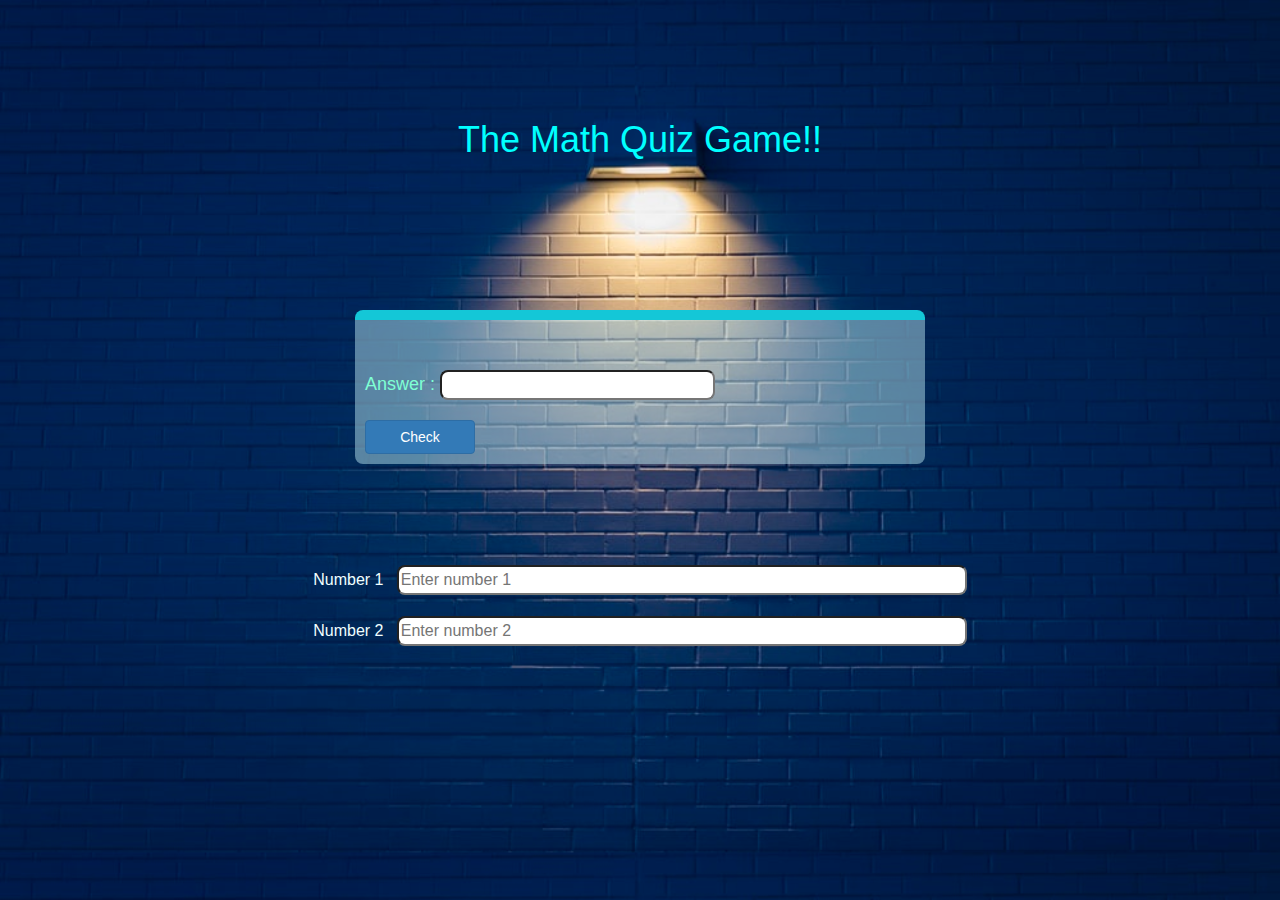
==== game_page.html @ feabd548 "Add files via upload" ====
<!DOCTYPE html>
<html>
<head>
	<title>Guess The Word</title>

<meta name="viewport" content="width=device-width, initial-scale=1">
<link rel="stylesheet" href="https://maxcdn.bootstrapcdn.com/bootstrap/3.4.0/css/bootstrap.min.css">
<script src="https://ajax.googleapis.com/ajax/libs/jquery/3.4.1/jquery.min.js"></script>
<script src="https://maxcdn.bootstrapcdn.com/bootstrap/3.4.0/js/bootstrap.min.js"></script>

<link rel="stylesheet" type="text/css" href="style.css">
</head>
<body>

<div class="container">
	<center>
		<h1 style="color: cyan;">The Math Quiz Game!!</h1>

        <h3 id="player_question"></h3>
        <h3 id="player_answer"></h3>

        <h4 id="player1_name"></h4>
        <span id="player1_score"></span>

        <h4 id="player2_name"></h4>
        <span id="player2_score"></span>
        
      <div id="output" class="col-lg-6">

		<br>
		<br>

        <span id="span_ans">Answer : <input type="text" style="width:50%;" id="answer"></span>
		<br>
        <br>

        <button class="btn btn-primary" onclick="check()" style="width : 20%;">Check</button>
    </div>
<div>
    <h3><span id="no"> Number 1 &nbsp; <input type="text" style="width : 50%;" id="number1" placeholder="Enter number 1"></span></h3>
    <h3><span id="no"> Number 2 &nbsp; <input type="text" style="width : 50%;" id="number2" placeholder="Enter number 2"></span></h3>
</div>
	</center>
</div>

<script src="game_page.js"></script>
</body>
</html>
---- style.css ----
body
{
    background-image: url(background.jpg);
    background-size: cover;
    text-align: center;
}
h1
{
    color: antiquewhite; 
}
h2
{
    color: rgb(4, 88, 88);
    margin-top: 200px;
    padding-top: 20px;
}
input
{
    width: 300px;
    height: 30px;
    border-radius: 8px;
}
.login
{
    background-color: rgba(173, 216, 230, 0.521);
    background-size: 40% ;
    border-radius: 8px;
    border-style: none;
}
#output
{
    background: rgba(173, 216, 230, 0.521);
    border-radius: 8px;
    border-top: 10px solid rgb(20, 199, 215);
    padding : 10px;
    float: none;
    text-align: left;
    margin-top: 150px;
}
#span_ans
{
    color: aquamarine;
    font-size: large;

}
#player1_name
{
    text-align: left;
    color: rgb(208, 230, 249);
}
#player2_name
{
    text-align: left;
    color: rgb(208, 230, 249);
}
#no
{
    
    color: azure;
    font-size: medium;
}
div
{
    margin-top: 100px;
}
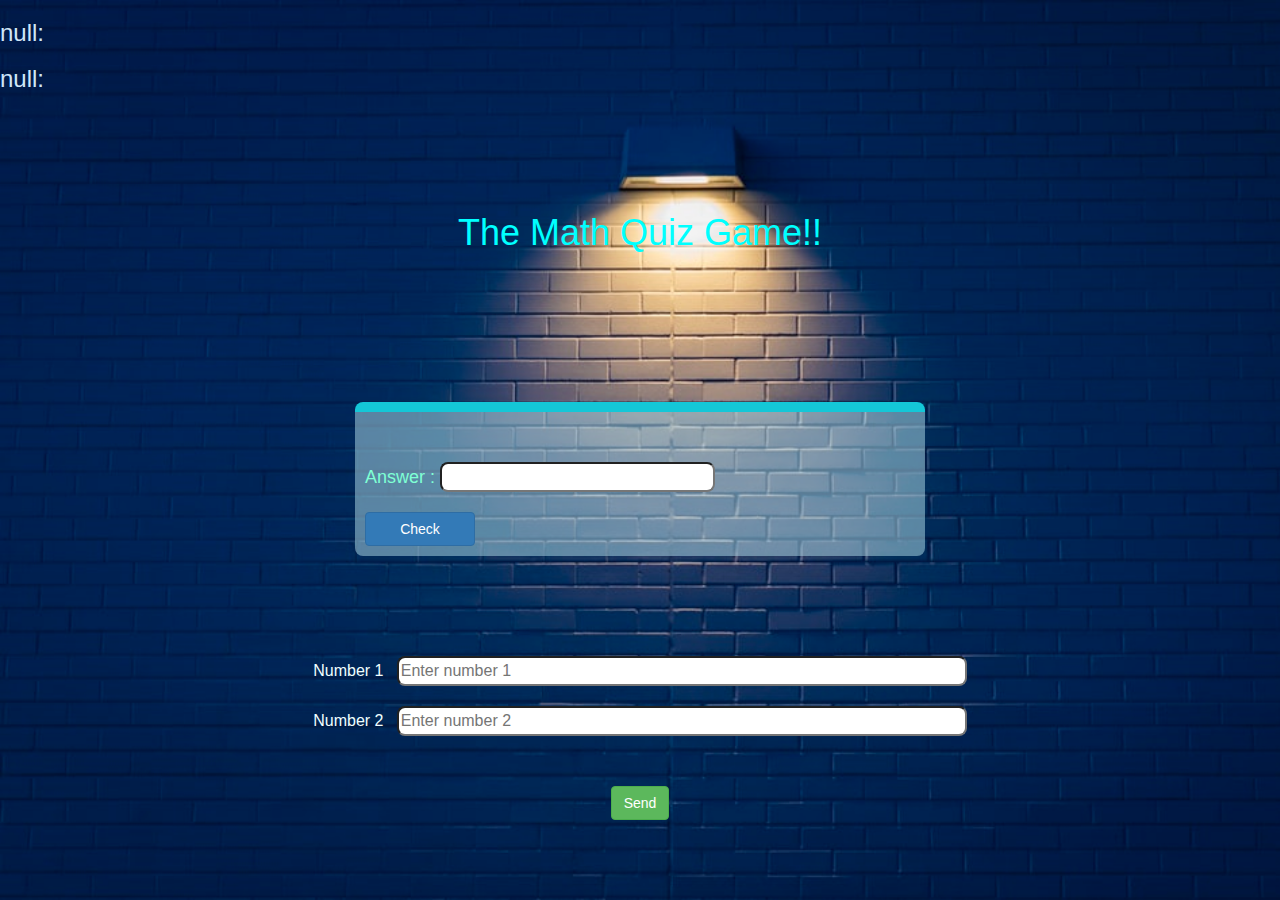
==== commit deb5fb5e: "Add files via upload" ====
--- a/game_page.html
+++ b/game_page.html
@@ -1,4 +1,3 @@
-<!DOCTYPE html>
 <html>
 <head>
 	<title>Guess The Word</title>
@@ -11,6 +10,13 @@
 <link rel="stylesheet" type="text/css" href="style.css">
 </head>
 <body>
+    
+    <h3 id="player_1_name">
+		<span><h3 id= "player_1_score"></h3></span>
+	</h3>
+	<h3 id="player_2_name">
+		<span><h3 id= "player_2_score"></h3></span>
+	</h3>
 
 <div class="container">
 	<center>
@@ -18,12 +24,6 @@
 
         <h3 id="player_question"></h3>
         <h3 id="player_answer"></h3>
-
-        <h4 id="player1_name"></h4>
-        <span id="player1_score"></span>
-
-        <h4 id="player2_name"></h4>
-        <span id="player2_score"></span>
         
       <div id="output" class="col-lg-6">
 
@@ -37,9 +37,25 @@
         <button class="btn btn-primary" onclick="check()" style="width : 20%;">Check</button>
     </div>
 <div>
-    <h3><span id="no"> Number 1 &nbsp; <input type="text" style="width : 50%;" id="number1" placeholder="Enter number 1"></span></h3>
-    <h3><span id="no"> Number 2 &nbsp; <input type="text" style="width : 50%;" id="number2" placeholder="Enter number 2"></span></h3>
+    <h3>
+        <span id="no"> Number 1 &nbsp; 
+            <input type="text" style="width : 50%; color: black;" id="number1" placeholder="Enter number 1">
+        </span>
+    </h3>
+    <h3>
+        <span id="no"> Number 2 &nbsp; 
+            <input type="text" style="width : 50%; color: black;" id="number2" placeholder="Enter number 2">
+        </span>
+    </h3>
+
+    <br>
+    <br>
+
+    <button onclick="send()" class="btn btn-success" width="30%">Send</button>
 </div>
+   
+     
+
 	</center>
 </div>
 
--- a/style.css
+++ b/style.css
@@ -43,12 +43,12 @@
     font-size: large;
 
 }
-#player1_name
+#player_1_name
 {
     text-align: left;
     color: rgb(208, 230, 249);
 }
-#player2_name
+#player_2_name
 {
     text-align: left;
     color: rgb(208, 230, 249);
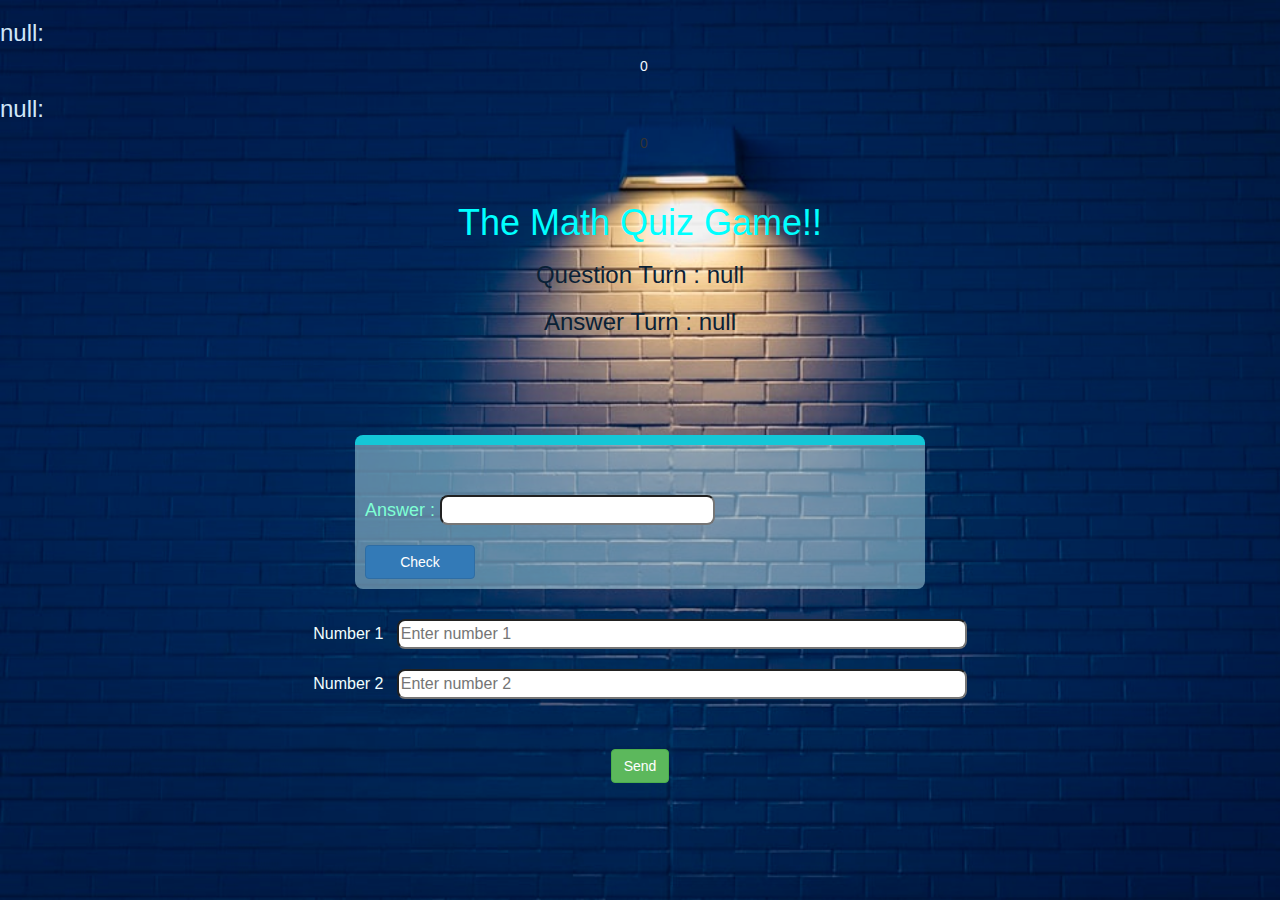
==== commit 45099e29: "Add files via upload" ====
--- a/game_page.html
+++ b/game_page.html
@@ -1,6 +1,6 @@
 <html>
 <head>
-	<title>Guess The Word</title>
+	<title>Maths Quiz</title>
 
 <meta name="viewport" content="width=device-width, initial-scale=1">
 <link rel="stylesheet" href="https://maxcdn.bootstrapcdn.com/bootstrap/3.4.0/css/bootstrap.min.css">
@@ -10,16 +10,15 @@
 <link rel="stylesheet" type="text/css" href="style.css">
 </head>
 <body>
-    
-    <h3 id="player_1_name">
-		<span><h3 id= "player_1_score"></h3></span>
-	</h3>
-	<h3 id="player_2_name">
-		<span><h3 id= "player_2_score"></h3></span>
-	</h3>
+    <center>  
+    <h3 id="player_1_name"></h3>&nbsp; 
+		<span id= "player_1_score"></span>
+
+	<h3 id="player_2_name"></h3>&nbsp; 
+		<span id= "player_2_score"></span>
 
 <div class="container">
-	<center>
+	
 		<h1 style="color: cyan;">The Math Quiz Game!!</h1>
 
         <h3 id="player_question"></h3>
--- a/style.css
+++ b/style.css
@@ -35,7 +35,7 @@
     padding : 10px;
     float: none;
     text-align: left;
-    margin-top: 150px;
+    margin-top: 100px;
 }
 #span_ans
 {
@@ -61,5 +61,19 @@
 }
 div
 {
-    margin-top: 100px;
+    margin-top: 30px;
 }
+#player_question
+{
+    text-align: center;
+    color: rgb(10, 33, 54);
+}
+#player_answer
+{
+    text-align: center;
+    color: rgb(10, 33, 54);
+}
+#player_1_score
+{
+    color: aliceblue;
+}
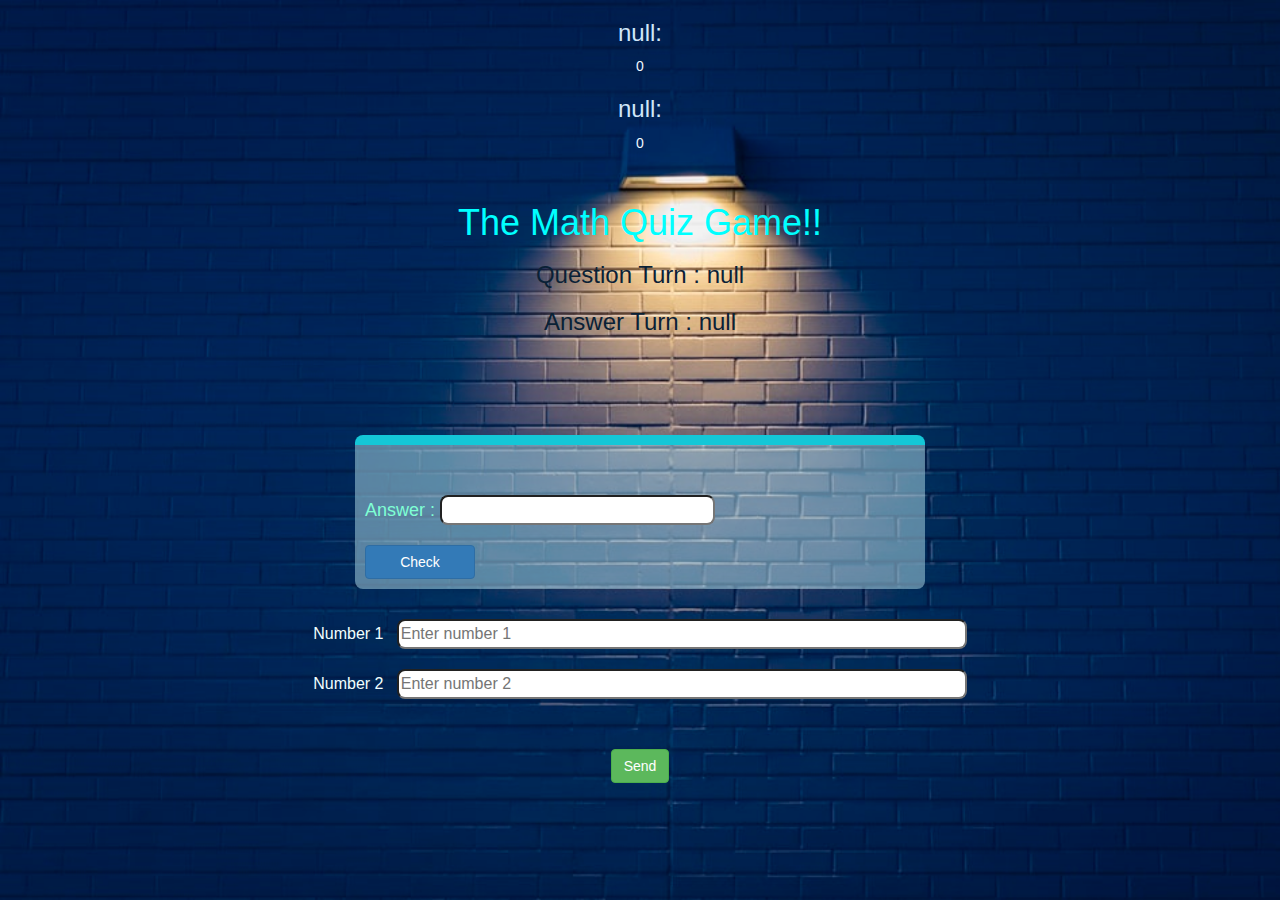
==== commit f6620560: "Add files via upload" ====
--- a/game_page.html
+++ b/game_page.html
@@ -10,12 +10,13 @@
 <link rel="stylesheet" type="text/css" href="style.css">
 </head>
 <body>
-    <center>  
-    <h3 id="player_1_name"></h3>&nbsp; 
-		<span id= "player_1_score"></span>
+    
+    <h3 id="player_1_name"></h3>
+		<span id= "player_1_score" style="color : aliceblue;"></span>
 
-	<h3 id="player_2_name"></h3>&nbsp; 
-		<span id= "player_2_score"></span>
+	<h3 id="player_2_name"></h3>
+		<span id= "player_2_score" style="color : aliceblue;"></span>
+        <center>  
 
 <div class="container">
 	
--- a/style.css
+++ b/style.css
@@ -45,14 +45,15 @@
 }
 #player_1_name
 {
-    text-align: left;
+    text-align: center;
     color: rgb(208, 230, 249);
 }
 #player_2_name
 {
-    text-align: left;
+    text-align: center;
     color: rgb(208, 230, 249);
 }
+
 #no
 {
     
@@ -73,7 +74,3 @@
     text-align: center;
     color: rgb(10, 33, 54);
 }
-#player_1_score
-{
-    color: aliceblue;
-}
